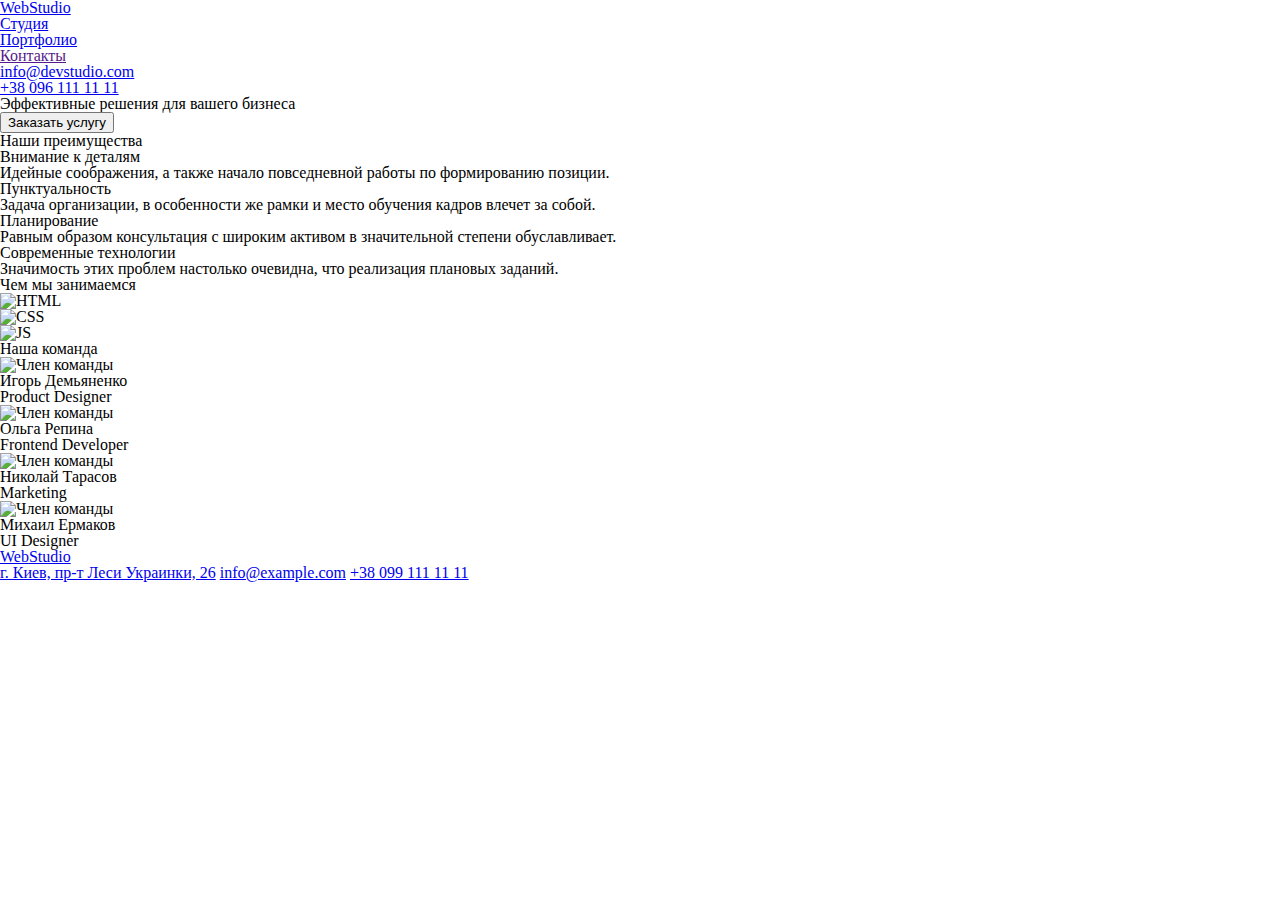
==== index.html @ 3ab07798 "add reset.css instead of normalize" ====
<!DOCTYPE html>
<html lang="ru">
  <head>
    <meta charset="UTF-8" />
    <meta http-equiv="X-UA-Compatible" content="IE=edge" />
    <meta name="viewport" content="width=device-width, initial-scale=1.0" />
    <title>Студия</title>
    <link rel="preconnect" href="https://fonts.googleapis.com" />
    <link rel="preconnect" href="https://fonts.gstatic.com" crossorigin />
    <link
      href="https://fonts.googleapis.com/css2?family=Raleway:wght@700&family=Roboto:wght@400;500;700;900&display=swap"
      rel="stylesheet"
    />
    <link rel="stylesheet" href="./css/reset.css">
    <link rel="stylesheet" href="./css/styles.css" />
  </head>

  <body>
    <!-- hat -->
    <header class="hat">
      <nav class="hat-nav container">
        <a href="index.html" class="logo"
          ><span class="logo-part">Web</span>Studio</a
        >
        <ul class="hat-list list">
          <li class="hat-item">
            <a href="index.html" class="hat-link current">Студия</a>
          </li>
          <li class="hat-item">
            <a href="portfolio.html" class="hat-link">Портфолио</a>
          </li>
          <li class="hat-item"><a href="" class="hat-link">Контакты</a></li>
        </ul>
        <ul class="auto-nav list">
          <li class="hat-item">
            <a href="mailto:info@devstudio.com" class="hat-link"
              >info@devstudio.com</a
            >
          </li>
          <li class="hat-item">
            <a href="tel:+380961111111" class="hat-link">+38 096 111 11 11</a>
          </li>
        </ul>
      </nav>
    </header>
    <main>
      <!-- Bussines -->
      <section class="hero">
        <div class="hero-div">
          <h1 class="hero-header">Эффективные решения для вашего бизнеса</h1>
          <button type="button" class="hero-service">Заказать услугу</button>
        </div>
      </section>
      <!-- Benefits -->
      <section class="benefits">
        <h2 class="hidden">Наши преимущества</h2>
        <div class="benefits container">
          <ul class="benefits-list list">
            <li class="benefits-item">
              <h3 class="benefits-header">Внимание к деталям</h3>
              <p class="benefits-text">
                Идейные соображения, а также начало повседневной работы по
                формированию позиции.
              </p>
            </li>
            <li class="benefits-item">
              <h3 class="benefits-header">Пунктуальность</h3>
              <p class="benefits-text">
                Задача организации, в особенности же рамки и место обучения
                кадров влечет за собой.
              </p>
            </li>
            <li class="benefits-item">
              <h3 class="benefits-header">Планирование</h3>
              <p class="benefits-text">
                Равным образом консультация с широким активом в значительной
                степени обуславливает.
              </p>
            </li>
            <li class="benefits-item">
              <h3 class="benefits-header">Современные технологии</h3>
              <p class="benefits-text">
                Значимость этих проблем настолько очевидна, что реализация
                плановых заданий.
              </p>
            </li>
          </ul>
        </div>
      </section>
      <!-- What are we doing -->
      <section class="wawd">
        <h2 class="wawd-header">Чем мы занимаемся</h2>
        <div class="wawd container">
          <ul class="wawd-list">
            <li class="wawd-item">
              <img src="images/img1.jpg" alt="HTML" width="370" height="294" />
            </li>
            <li class="wawd-item">
              <img src="images/img2.jpg" alt="CSS" width="370" height="294" />
            </li>
            <li class="wawd-item">
              <img src="images/img3.jpg" alt="JS" width="370" height="294" />
            </li>
          </ul>
        </div>
      </section>
      <!-- Our team -->
      <section class="team">
        <h2 class="team-main-header">Наша команда</h2>
        <div class="container _team">
          <ul class="team-list">
            <li class="team-item">
              <img src="images/t1.jpg" alt="Член команды" width="270" /><br />
              <h3 class="team-name">Игорь Демьяненко</h3>
              <p lang="en" class="team-profession">Product Designer</p>
            </li>
            <li class="team-item">
              <img src="images/t2.jpg" alt="Член команды" width="270" /><br />
              <h3 class="team-name">Ольга Репина</h3>
              <p lang="en" class="team-profession">Frontend Developer</p>
            </li>
            <li class="team-item">
              <img src="images/t3.jpg" alt="Член команды" width="270" /><br />
              <h3 class="team-name">Николай Тарасов</h3>
              <p lang="en" class="team-profession">Marketing</p>
            </li>
            <li class="team-item">
              <img src="images/t4.jpg" alt="Член команды" width="270" /><br />
              <h3 class="team-name">Михаил Ермаков</h3>
              <p lang="en" class="team-profession">UI Designer</p>
            </li>
          </ul>
        </div>
      </section>
    </main>
    <!-- footer -->
    <footer class="foot">
      <div class="_foot-logo">
        <a href="index.html" class="logoo"
          ><span class="logo-partt">Web</span>Studio</a
        >
      </div>
      
        <address class="foot-address">
            <div class="_foot-address">
          <a
            href="https://goo.gl/maps/Dk8Y3X7kAHsYHjpm7"
            class="foot-address-link"
            >г. Киев, пр-т Леси Украинки, 26</a
          >

          <a href="mailto:info@example.com" class="foot-tm-link"
            >info@example.com</a
          >

          <a href="tel:+380991111111" class="foot-tm-link">+38 099 111 11 11</a>
        </address>
      </div>
    </footer>
  </body>
</html>
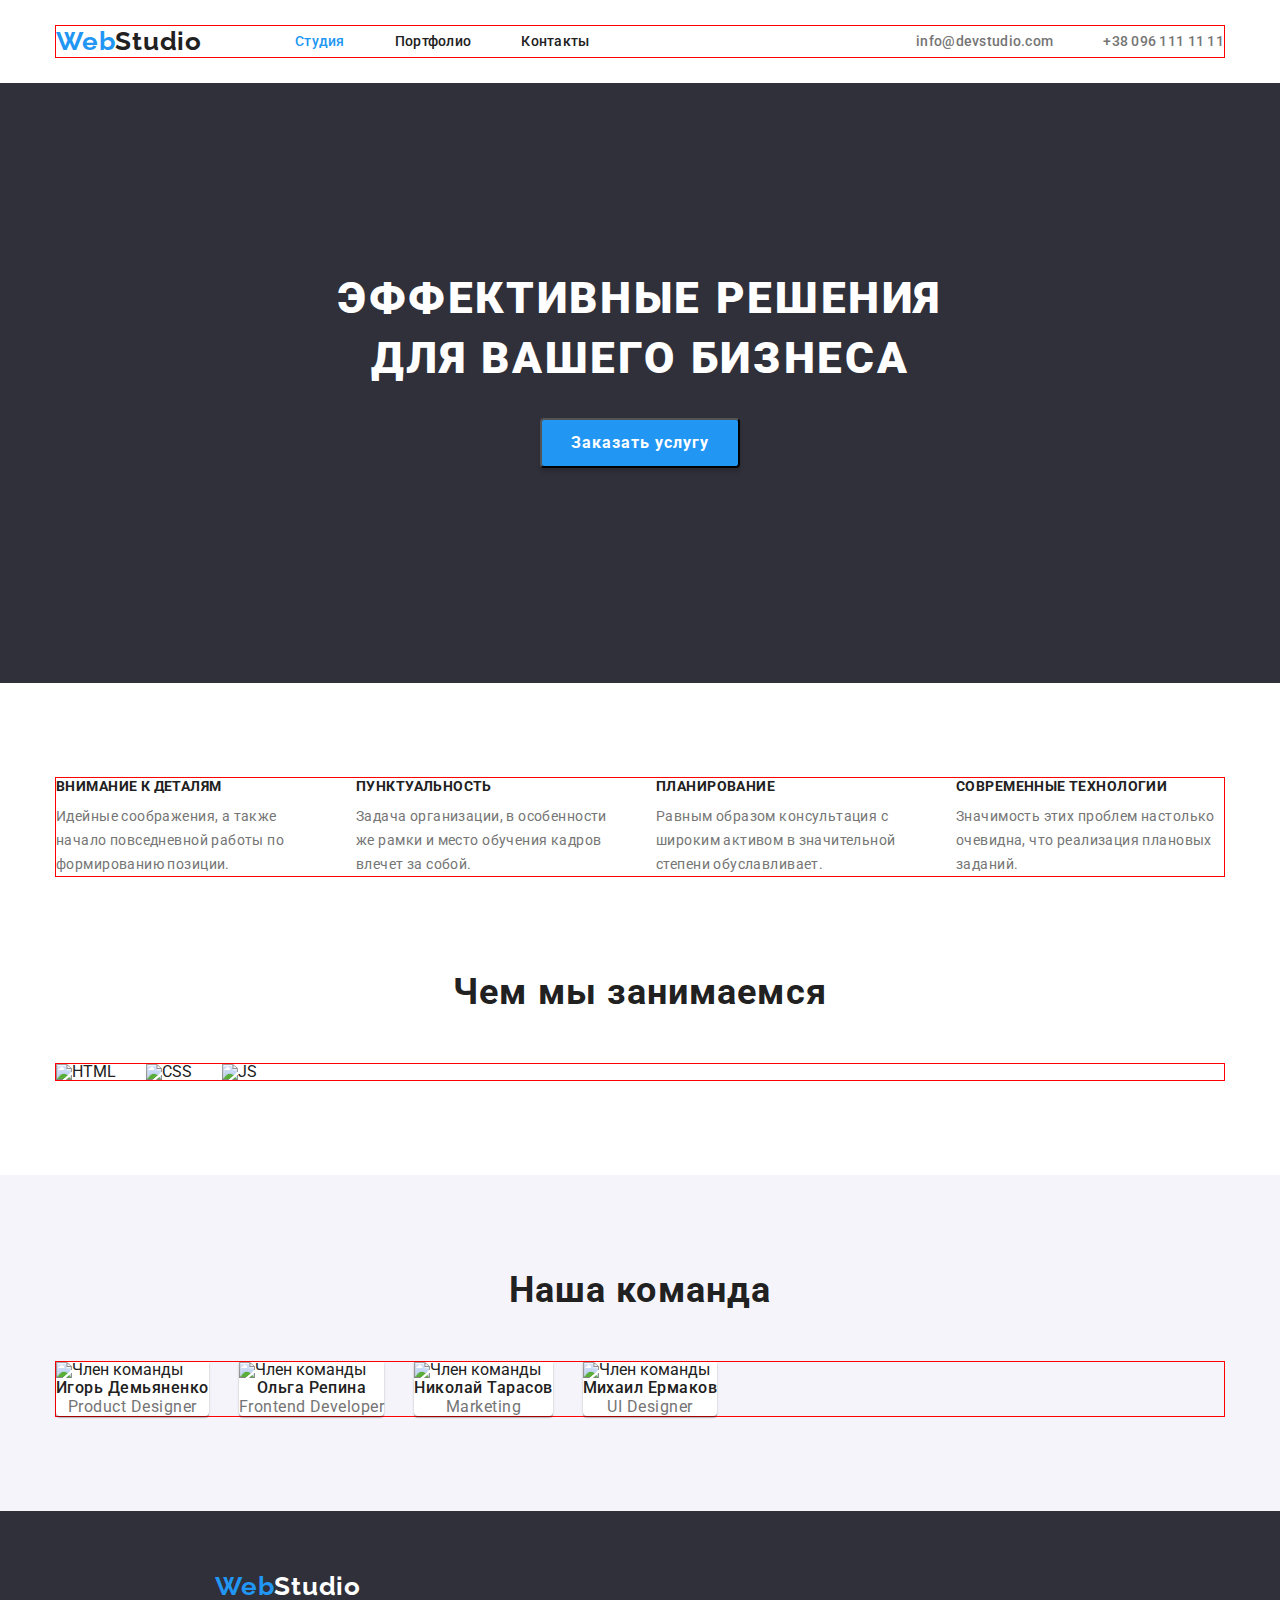
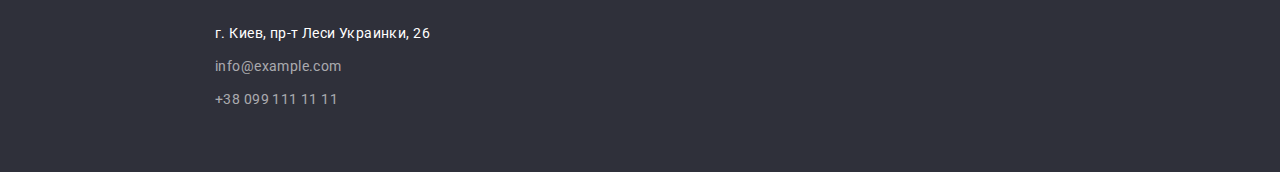
==== commit 87448501: "remade header" ====
--- a/index.html
+++ b/index.html
@@ -17,31 +17,41 @@
 
   <body>
     <!-- hat -->
+
     <header class="hat">
-      <nav class="hat-nav container">
-        <a href="index.html" class="logo"
-          ><span class="logo-part">Web</span>Studio</a
-        >
-        <ul class="hat-list list">
-          <li class="hat-item">
-            <a href="index.html" class="hat-link current">Студия</a>
+
+      <div class="container">
+
+      <nav class="hat-nav">
+
+        <a href="index.html" class="logo">
+          <span class="logo-part">Web</span>Studio</a>
+
+        <ul class="hat-nav-list">
+          <li class="hat-nav-item">
+            <a href="index.html" class="hat-nav-link current">Студия</a>
           </li>
-          <li class="hat-item">
-            <a href="portfolio.html" class="hat-link">Портфолио</a>
+          <li class="hat-nav-item">
+            <a href="portfolio.html" class="hat-nav-link">Портфолио</a>
           </li>
-          <li class="hat-item"><a href="" class="hat-link">Контакты</a></li>
+          <li class="hat-nav-item"><a href="" class="hat-nav-link">Контакты</a></li>
         </ul>
-        <ul class="auto-nav list">
-          <li class="hat-item">
-            <a href="mailto:info@devstudio.com" class="hat-link"
+
+       </nav>
+
+       <ul class="hat-address-list">
+          <li class="hat-address-item">
+            <a href="mailto:info@devstudio.com" class="hat-address-link"
               >info@devstudio.com</a
             >
           </li>
-          <li class="hat-item">
-            <a href="tel:+380961111111" class="hat-link">+38 096 111 11 11</a>
+          <li class="hat-address-item">
+            <a href="tel:+380961111111" class="hat-address-link">+38 096 111 11 11</a>
           </li>
         </ul>
-      </nav>
+
+        </div>
+        
     </header>
     <main>
       <!-- Bussines -->
--- a/css/styles.css
+++ b/css/styles.css
@@ -0,0 +1,436 @@
+:root {
+  --maincolor: #212121;
+  --secondcolor: #757575;
+  --connection: #757575;
+  --hover: #2196f3;
+  --buttonsback: #f5f4fa;
+}
+
+body {
+  color: var(--maincolor);
+  font-family: Roboto, sans-serif;
+}
+
+.container {
+  margin: 0 auto;
+  max-width: 1170px;
+  border: 1px solid red;
+}
+
+/* LOGO */ /* LOGO */ /* LOGO */ /* LOGO */ /* LOGO */ /* LOGO */ /* LOGO */
+
+.logo-part {
+  color: #2196f3;
+  font-family: Raleway, sans-serif;
+  font-weight: bold;
+  font-size: 26px;
+  line-height: 1.2;
+  letter-spacing: 0.03em;
+}
+
+.logo {
+  color: #212121;
+  font-family: Raleway, sans-serif;
+  font-weight: bold;
+  font-size: 26px;
+  line-height: 1.2;
+  letter-spacing: 0.03em;
+}
+
+/* HEADER */ /* HEADER */ /* HEADER */ /* HEADER */ /* HEADER */
+
+.hat-nav > .logo {
+  display: inline-block;
+}
+
+.hat-nav {
+  display: flex;
+  align-items: center;
+}
+
+.hat {
+  padding-top: 25px;
+  padding-bottom: 25px;
+}
+
+/* HEADER  1ST PART */ /* HEADER  1ST PART */ /* HEADER  1ST PART */
+
+.hat > .container {
+  display: flex;
+  justify-content: space-between;
+  align-items: center;
+}
+
+
+.hat-nav-list {
+  display: flex;
+}
+
+.hat-nav-item {
+  margin-right: 50px;
+}
+
+.hat-nav-item:first-child {
+  margin-left: 93px;
+}
+
+.hat-nav-link {
+  color: inherit;
+  font-weight: 500;
+  font-size: 14px;
+  line-height: 1.1;
+  letter-spacing: 0.02em;
+}
+
+.hat-nav-link:hover,
+.hat-nav-link:focus {
+  color: var(--hover);
+}
+
+.hat-nav-link.current {
+  color: var(--hover);
+}
+
+/* HEADER 2ND PART */ /* HEADER 2ND PART */ /* HEADER 2ND PART */
+
+.hat-address-list {
+  display: flex;
+}
+
+.hat-address-item {
+  margin-left: 50px;
+}
+
+.hat-address-item:first-child {
+  margin-left: 0;
+}
+
+
+
+
+.hat-address-list .hat-address-link {
+  color: var(--connection);
+  font-weight: 500;
+  font-size: 14px;
+  line-height: 1.1;
+  letter-spacing: 0.02em;
+}
+
+.hat-address-list .hat-address-link:hover,
+.hat-address-list .hat-address-link:focus {
+  color: var(--hover);
+}
+
+/* INDEX */ /* INDEX */ /* INDEX */ /* INDEX */ /* INDEX */ /* INDEX */ /* INDEX */ /* INDEX */
+
+/* SECTION 1 */ /* SECTION 1 */ /* SECTION 1 */ /* SECTION 1 */ /* SECTION 1 */ /* SECTION 1 */
+
+.hero {
+  background-color: #2f303a;
+  height: 600px;
+  display: flex;
+  align-items: center;
+  justify-content: center;
+  margin-bottom: 94px;
+}
+
+.hero-header {
+  color: #ffffff;
+  font-weight: 900;
+  font-size: 44px;
+  line-height: 60px;
+  text-align: center;
+  letter-spacing: 0.06em;
+  text-transform: uppercase;
+  margin: 0;
+  width: 696px;
+}
+
+.hero-service {
+  color: #ffffff;
+  font-family: inherit;
+  background-color: #2196f3;
+  font-weight: bold;
+  font-size: 16px;
+  line-height: 30px;
+  display: flex;
+  align-items: center;
+  text-align: center;
+  letter-spacing: 0.06em;
+  box-shadow: 0px 4px 4px rgba(0, 0, 0, 0.15);
+  border-radius: 4px;
+  justify-content: center;
+  margin: 30px auto;
+  width: 200px;
+  height: 50px;
+}
+
+/* benefits */
+
+.hidden {
+  display: none;
+}
+
+.benefits-list {
+  display: flex;
+}
+
+.benefits-item {
+  margin-right: 30px;
+}
+
+.benefits-item:last-child {
+  margin-right: 0;
+}
+
+.benefits-header {
+  color: var(--maincolor);
+  font-family: Roboto;
+  font-weight: bold;
+  font-size: 14px;
+  line-height: 16px;
+  letter-spacing: 0.03em;
+  text-transform: uppercase;
+  margin-bottom: 10px;
+}
+
+.benefits-text {
+  color: var(--secondcolor);
+  font-size: 14px;
+  line-height: 24px;
+  letter-spacing: 0.03em;
+  margin-top: 0;
+  width: 270px;
+}
+
+.benefits .container {
+  margin-bottom: 94px;
+}
+
+/* what are we doing */
+
+.wawd .container {
+  margin-bottom: 94px;
+}
+
+.wawd-header {
+  font-weight: bold;
+  font-size: 36px;
+  line-height: 42px;
+  text-align: center;
+  letter-spacing: 0.03em;
+  margin-top: 0;
+  margin-bottom: 50px;
+}
+
+.wawd-list {
+  display: flex;
+  margin: 0;
+  padding: 0;
+}
+
+.wawd-item {
+  margin: 0;
+  margin-right: 30px;
+}
+
+.wawd-item:last-child {
+  margin-right: 0;
+}
+
+/* our team */
+
+.team-list {
+  display: flex;
+  padding: 0;
+  margin: 0;
+}
+
+.team-item {
+  margin-right: 30px;
+  background-color: #ffffff;
+  box-shadow: 0px 1px 3px rgba(0, 0, 0, 0.12), 0px 1px 1px rgba(0, 0, 0, 0.14),
+    0px 2px 1px rgba(0, 0, 0, 0.2);
+  border-radius: 0px 0px 4px 4px;
+}
+
+.team-item:last-child {
+  margin-right: 0;
+}
+
+.team {
+  background-color: #f5f4fa;
+  padding-top: 94px;
+  padding-bottom: 94px;
+}
+
+.team-main-header {
+  font-weight: bold;
+  font-size: 36px;
+  line-height: 42px;
+  text-align: center;
+  letter-spacing: 0.03em;
+  margin: 0;
+  margin-bottom: 50px;
+}
+
+.team-name {
+  font-weight: 500;
+  font-size: 16px;
+  line-height: 19px;
+  text-align: center;
+  letter-spacing: 0.03em;
+}
+
+.team-profession {
+  color: var(--secondcolor);
+  font-size: 16px;
+  line-height: 19px;
+  text-align: center;
+  letter-spacing: 0.03em;
+}
+
+/* portfolio */
+
+/* buttons */
+
+.buttons-list {
+  display: flex;
+  justify-content: center;
+  padding: 0;
+  /* margin: 0; */
+  margin-top: 94px;
+}
+
+.buttons-button {
+  background-color: var(--buttonsback);
+  cursor: pointer;
+  color: inherit;
+  font-family: inherit;
+  font-weight: 500;
+  font-size: 16px;
+  line-height: 1.6;
+  letter-spacing: 0.03em;
+  margin-right: 8px;
+}
+
+.buttons-button:hover,
+.buttons-button:focus {
+  color: #ffffff;
+  background-color: var(--hover);
+}
+
+/* project */
+
+.projects-text {
+  color: var(--secondcolor);
+  font-size: 16px;
+  line-height: 1.9;
+  letter-spacing: 0.03em;
+}
+
+.projects-header {
+  color: var(--maincolor);
+  font-weight: bold;
+  font-size: 18px;
+  line-height: 2;
+  letter-spacing: 0.06em;
+}
+
+.projects {
+  margin-top: 50px;
+}
+
+.container._projects {
+  margin-bottom: 94px;
+  width: 1212px;
+}
+
+.projects-list {
+  display: flex;
+  flex-wrap: wrap;
+}
+
+.projects-item {
+  background: #ffffff;
+  border: 1px solid #eeeeee;
+  box-sizing: border-box;
+  margin-right: 30px;
+  margin-bottom: 30px;
+}
+
+.projects-item:nth-child(3n) {
+  margin-right: 0;
+}
+
+/* footer */
+
+.logo-partt {
+  color: #2196f3;
+  font-family: Raleway, sans-serif;
+  font-weight: bold;
+  font-size: 26px;
+  line-height: 1.2;
+  letter-spacing: 0.03em;
+}
+
+.logoo {
+  color: #ffffff;
+  font-family: Raleway, sans-serif;
+  font-weight: bold;
+  font-size: 26px;
+  line-height: 1.2;
+  letter-spacing: 0.03em;
+}
+
+footer {
+  background-color: #2f303a;
+}
+
+.foot {
+  padding-top: 60px;
+  padding-bottom: 60px;
+}
+
+._foot-logo {
+  margin-left: 215px;
+  margin-bottom: 20px;
+}
+
+._foot-address {
+  margin-left: 215px;
+  display: flex;
+  flex-direction: column;
+}
+
+.foot-address-link {
+  color: #ffffff;
+  font-size: 14px;
+  line-height: 1.7;
+  letter-spacing: 0.03em;
+  font-style: normal;
+  padding-bottom: 9px;
+}
+
+.foot-tm-link {
+  color: rgba(255, 255, 255, 0.6);
+  font-size: 14px;
+  line-height: 1.7;
+  letter-spacing: 0.03em;
+  font-style: normal;
+  padding-bottom: 9px;
+}
+
+.foot-tm-link:last-child {
+  padding: 0;
+}
+
+.foot-address-link:hover,
+.foot-address-link:focus {
+  color: var(--hover);
+}
+
+.foot-tm-link:hover,
+.foot-tm-link:focus {
+  color: var(--hover);
+}
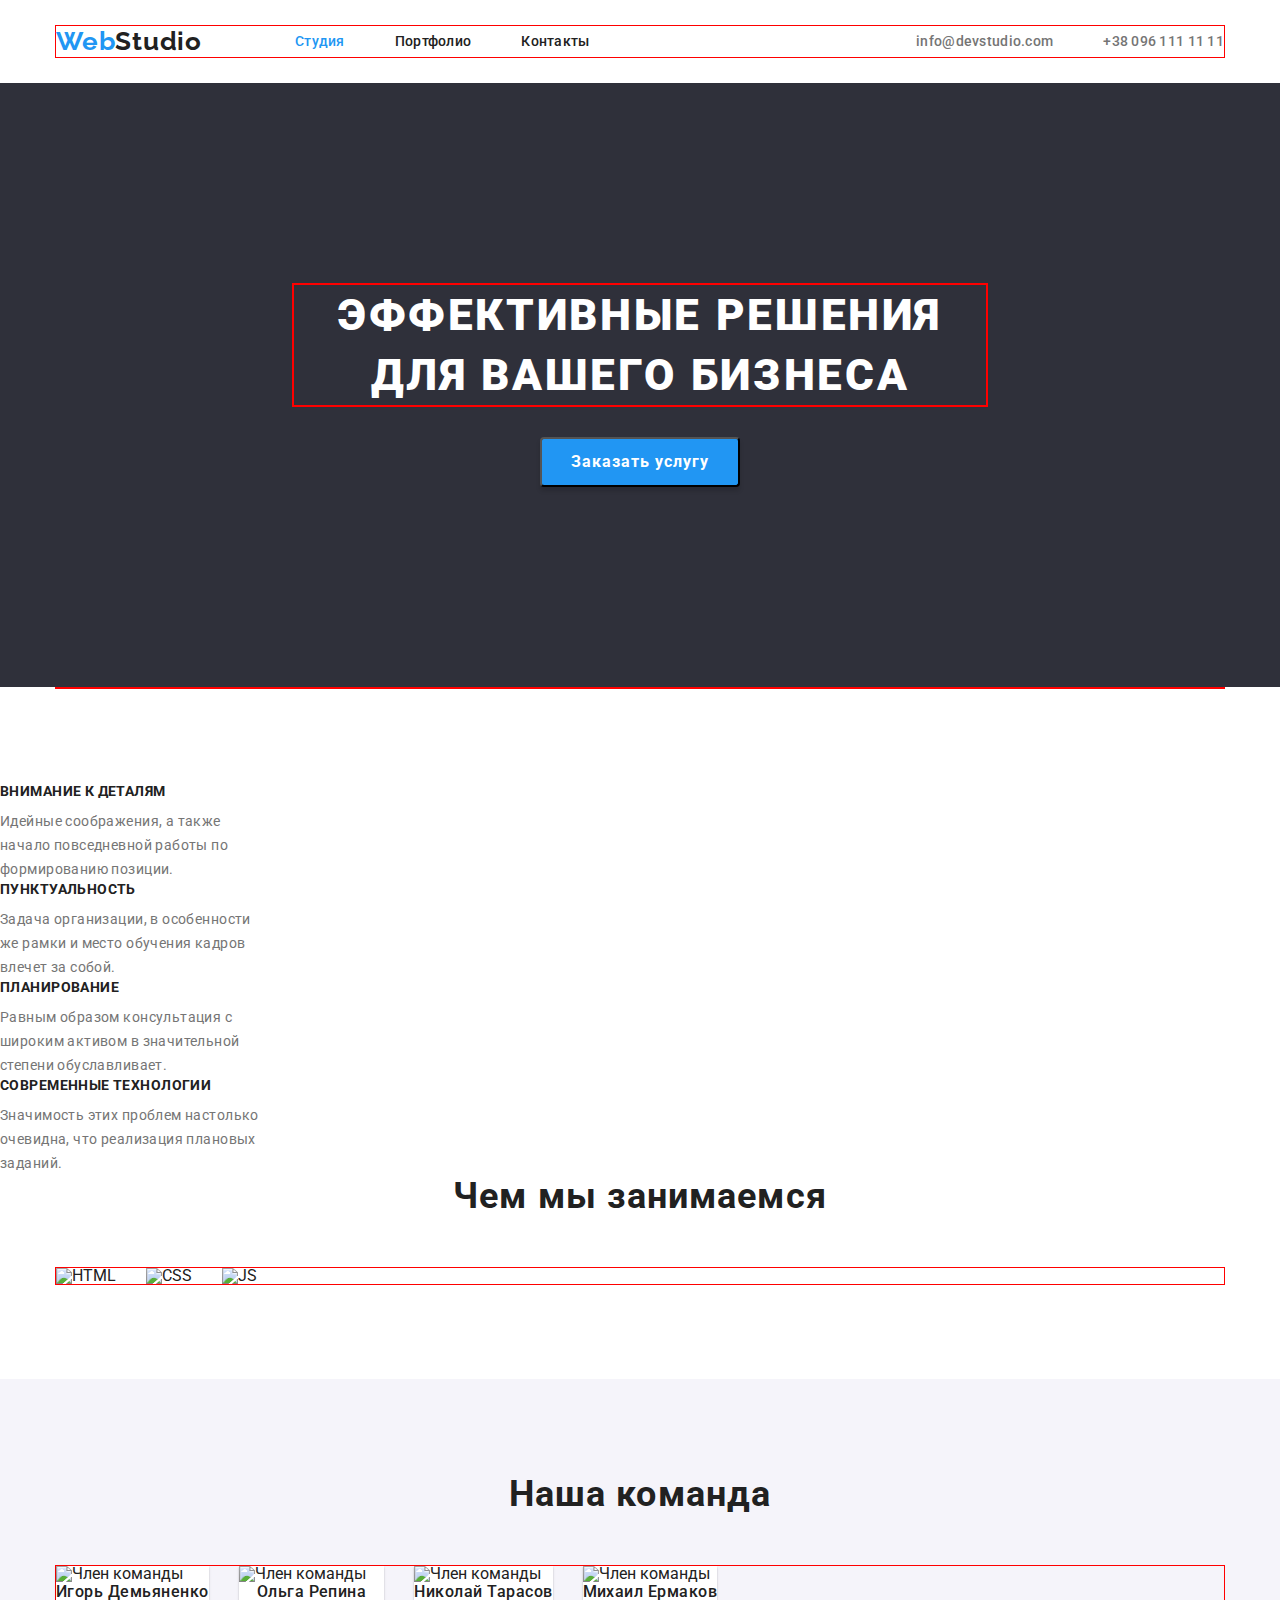
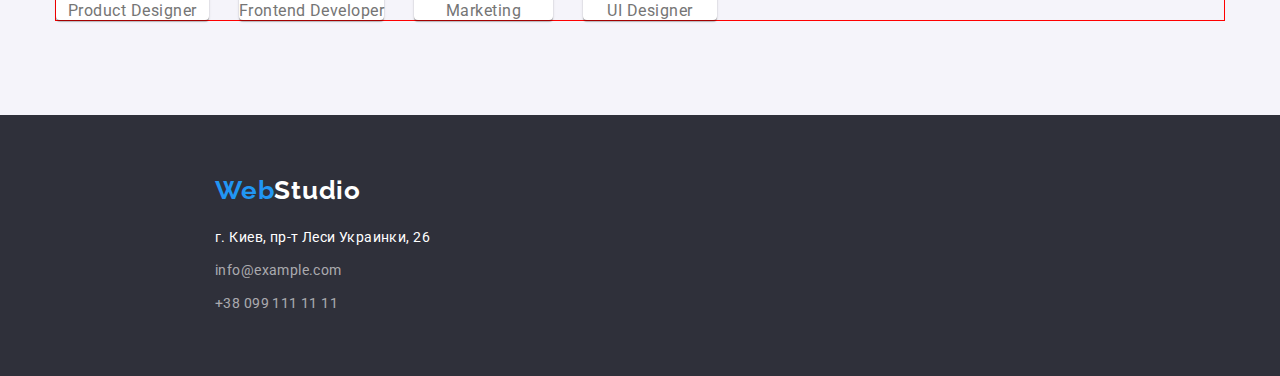
==== commit dc2f671a: "remade hero" ====
--- a/index.html
+++ b/index.html
@@ -53,18 +53,26 @@
         </div>
         
     </header>
+
+
     <main>
       <!-- Bussines -->
       <section class="hero">
-        <div class="hero-div">
+        <div class="hero-container">
           <h1 class="hero-header">Эффективные решения для вашего бизнеса</h1>
-          <button type="button" class="hero-service">Заказать услугу</button>
-        </div>
+          </div>
+          
+          <button type="button" class="hero-btn">Заказать услугу</button>
+        
       </section>
+
+
+
       <!-- Benefits -->
       <section class="benefits">
+        <div class="container"></div>
         <h2 class="hidden">Наши преимущества</h2>
-        <div class="benefits container">
+        
           <ul class="benefits-list list">
             <li class="benefits-item">
               <h3 class="benefits-header">Внимание к деталям</h3>
--- a/css/styles.css
+++ b/css/styles.css
@@ -125,13 +125,18 @@
 
 /* SECTION 1 */ /* SECTION 1 */ /* SECTION 1 */ /* SECTION 1 */ /* SECTION 1 */ /* SECTION 1 */
 
+.hero-container {
+  max-width: 696px;
+  margin: 0 auto;
+  border: 2px solid red;
+}
+
+
 .hero {
-  background-color: #2f303a;
-  height: 600px;
-  display: flex;
-  align-items: center;
-  justify-content: center;
-  margin-bottom: 94px;
+  padding-top: 200px;
+  padding-bottom: 200px;
+  
+  background-color: #2F303A;
 }
 
 .hero-header {
@@ -139,14 +144,12 @@
   font-weight: 900;
   font-size: 44px;
   line-height: 60px;
-  text-align: center;
   letter-spacing: 0.06em;
   text-transform: uppercase;
-  margin: 0;
-  width: 696px;
-}
-
-.hero-service {
+  text-align: center;
+}
+
+.hero-btn {
   color: #ffffff;
   font-family: inherit;
   background-color: #2196f3;
@@ -161,16 +164,17 @@
   border-radius: 4px;
   justify-content: center;
   margin: 30px auto;
+  margin-bottom: 0;
   width: 200px;
   height: 50px;
 }
 
-/* benefits */
+/* BENEFITS */ /* BENEFITS */ /* BENEFITS */ /* BENEFITS */ /* BENEFITS */
 
 .hidden {
   display: none;
 }
-
+/* 
 .benefits-list {
   display: flex;
 }
@@ -181,7 +185,7 @@
 
 .benefits-item:last-child {
   margin-right: 0;
-}
+} */ 
 
 .benefits-header {
   color: var(--maincolor);
